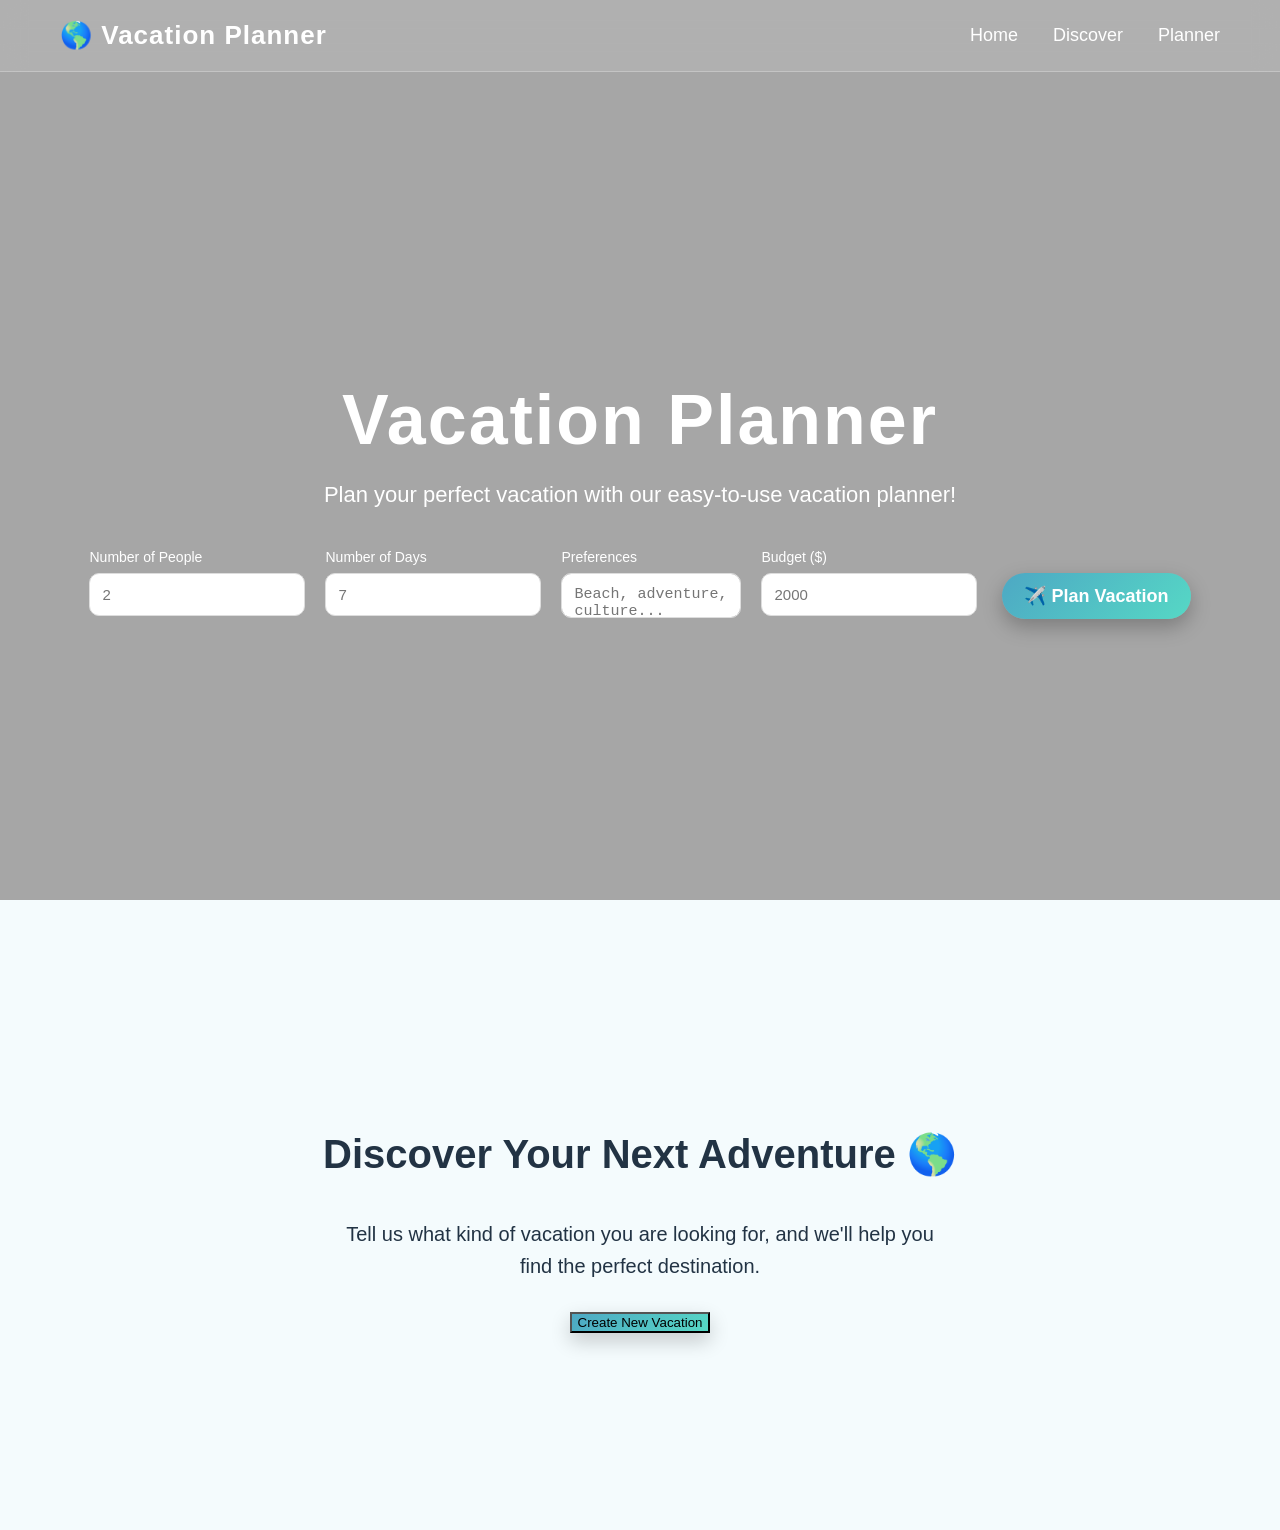
==== vacation-planner-web/index.html @ e86437b3 "Create initial vacation planner landing page design" ====
<!DOCTYPE html>
<html lang="en">
<head>
  <meta charset="UTF-8">
  <meta name="viewport" content="width=device-width, initial-scale=1.0">
  <title>Vacation Planner</title>
  <link rel="stylesheet" href="style.css">
</head>

<body>

    <!-- NAVBAR -->
    <nav class="navbar">

        <div class="logo">
            🌎 Vacation Planner
        </div>


        <ul class="nav-links">

            <li><a href="#home">Home</a></li>

            <li><a href="#discover">Discover</a></li>

            <li><a href="#planner">Planner</a></li>

        </ul>

    </nav>


    <!-- HERO -->
    <section class="hero" id="home">

        <div class="hero-content">

            <h1>Vacation Planner</h1>

            <p>
                Plan your perfect vacation with our easy-to-use vacation planner!
            </p>


            <div class="planner-box" id="planner">
<div class="fields">

        
                <div class="input-group">
                    <label for="number_of_people">Number of People</label>
                    <input type="number" id="number_of_people" min="1" placeholder="2">
                </div>


                <div class="input-group">
                    <label for="number_of_days">Number of Days</label>
                    <input type="number" id="number_of_days" min="1" placeholder="7">
                </div>


                <div class="input-group">
                    <label for="preferences">Preferences</label>
                    <textarea id="preferences" placeholder="Beach, adventure, culture..."></textarea>
                </div>


                <div class="input-group">
                    <label for="budget">Budget ($)</label>
                    <input type="number" id="budget" placeholder="2000">
                </div>

</div>
                <button type="button" id="plan-button">
                    ✈️ Plan Vacation
                </button>


            </div>

        </div>

    </section>


    <!-- DISCOVER SECTION -->
    <section class="about" id="discover">

        <h2>
            Discover Your Next Adventure 🌎
        </h2>


        <p>
            Tell us what kind of vacation you are looking for,
            and we'll help you find the perfect destination.
        </p>


        <button type="button" id="create-new-vacation">
            Create New Vacation
        </button>


    </section>


    <script src="script.js"></script>

</body>
---- vacation-planner-web/style.css ----
/* =========================
   GENERAL
========================= */

* {
    box-sizing: border-box;
}

html {
    scroll-behavior: smooth;
}

body {
    margin: 0;
    font-family: Arial, sans-serif;
}


/* =========================
   HERO
========================= */

.hero {
    min-height: 100vh;
    background-attachment: fixed;
    display: flex;
    justify-content: center;
    align-items: center;

    position: relative;

    background-size: cover;
    background-position: center;

    animation: backgroundChange 20s infinite;
}


/* Dark overlay over the images */

.hero::before {
    content: "";

    position: absolute;

    top: 0;
    left: 0;

    width: 100%;
    height: 100%;

    background: rgba(0, 0, 0, 0.35);
}


/* =========================
   BACKGROUND ANIMATION
========================= */

@keyframes backgroundChange {

    0% {
        background-image: url("https://images.unsplash.com/photo-1507525428034-b723cf961d3e");
    }

    25% {
        background-image: url("https://images.unsplash.com/photo-1500530855697-b586d89ba3ee");
    }

    50% {
        background-image: url("https://images.unsplash.com/photo-1476514525535-07fb3b4ae5f1");
    }

    75% {
        background-image: url("https://images.unsplash.com/photo-1501785888041-af3ef285b470");
    }

    100% {
        background-image: url("https://images.unsplash.com/photo-1507525428034-b723cf961d3e");
    }
}


/* =========================
   HERO CONTENT
========================= */

.hero-content {
 margin-top: 40px;
    position: relative;

    z-index: 1;

    width: 90%;
    max-width: 1000px;

    text-align: center;

    color: white;


animation: fadeUp 1.2s ease;

}


@keyframes fadeUp {

from {

opacity:0;

transform:translateY(40px);

}


to {

opacity:1;

transform:translateY(0);

}

}

.hero h1 {

    
    font-size: clamp(40px, 7vw, 70px);

    font-weight: 800;

    letter-spacing: 2px;

    margin-bottom: 15px;
}


.hero p {

    font-size: 22px;

    margin-bottom: 40px;
}


/* =========================
   PLANNER BOX
========================= */
.planner-box {

    display: flex;

    align-items: center;

    justify-content: center;

    gap: 25px;

}


.fields {

    display: flex;

    flex-direction: row;

    gap: 20px;

}


.input-group {

    display: flex;

    flex-direction: column;  /* label au-dessus de l'input */

    gap: 8px;

}


#plan-button {

    margin-top: 25px;

    white-space: nowrap;

}


.planner-box label {

    color: white;

    font-size: 14px;

    display: flex;

    flex-direction: column;

    gap: 8px;

    text-align: left;
}


.planner-box input,
.planner-box textarea {

    border: 1px solid #ddd;

    border-radius: 10px;

    padding: 12px;

    font-size: 15px;

    outline: none;
}


.planner-box input:focus,
.planner-box textarea:focus {

    border-color: #5bb8d6;
}


.planner-box textarea {

    width: 180px;

    height: 45px;

    resize: none;
}

/* =========================
   MAIN BUTTON
========================= */
#plan-button {

    padding: 12px 22px;

    border-radius: 30px;

    border: none;

    background: linear-gradient(
        135deg,
        #4da8c4,
        #56d8c5
    );

    color: white;

    font-size: 18px;

    font-weight: bold;

    cursor: pointer;

    transition: 0.3s;

    box-shadow: 0 8px 20px rgba(0,0,0,0.25);

}


#plan-button:hover {

    transform: translateY(-4px);

    box-shadow: 0 12px 25px rgba(0,0,0,0.35);

}

/* =========================
   BUTTON
========================= */

button {

background: linear-gradient(
135deg,
#4da8c4,
#56d8c5
);

box-shadow:
0 8px 20px rgba(0,0,0,0.2);

}


button:hover {

    background: #328ba8;

    transform: translateY(-2px);
}


/* =========================
   SECOND SECTION
========================= */

.about {

    min-height: 70vh;

    display: flex;

    flex-direction: column;

    justify-content: center;

    align-items: center;

    text-align: center;

    padding: 60px 20px;

    background: #f4fbfd;

    color: #234;
}


.about h2 {

    font-size: 40px;

    margin-bottom: 20px;
}


.about p {

    font-size: 20px;

    max-width: 600px;

    line-height: 1.6;

    margin-bottom: 30px;
}

/* =========================
   NAVBAR
========================= */

.navbar {

    position: fixed;

    top: 0;
    left: 0;

    width: 100%;

    z-index: 100;

    display: flex;

    justify-content: space-between;

    align-items: center;

    padding: 20px 60px;


    /* effet verre */
    background: rgba(255, 255, 255, 0.12);

    backdrop-filter: blur(12px);

    border-bottom: 1px solid rgba(255,255,255,0.25);

}


/* Logo */

.logo {

    color: white;

    font-size: 26px;

    font-weight: bold;

    letter-spacing: 1px;

}


/* Menu */

.nav-links {

    display: flex;

    gap: 35px;

    list-style: none;

    margin: 0;

    padding: 0;

}


/* Links */

.nav-links a {

    color: white;

    text-decoration: none;

    font-size: 18px;

    font-weight: 500;

    transition: 0.3s;

}


/* Animations */

.nav-links a:hover {

    color: #56d8c5;

    transform: translateY(-2px);

}
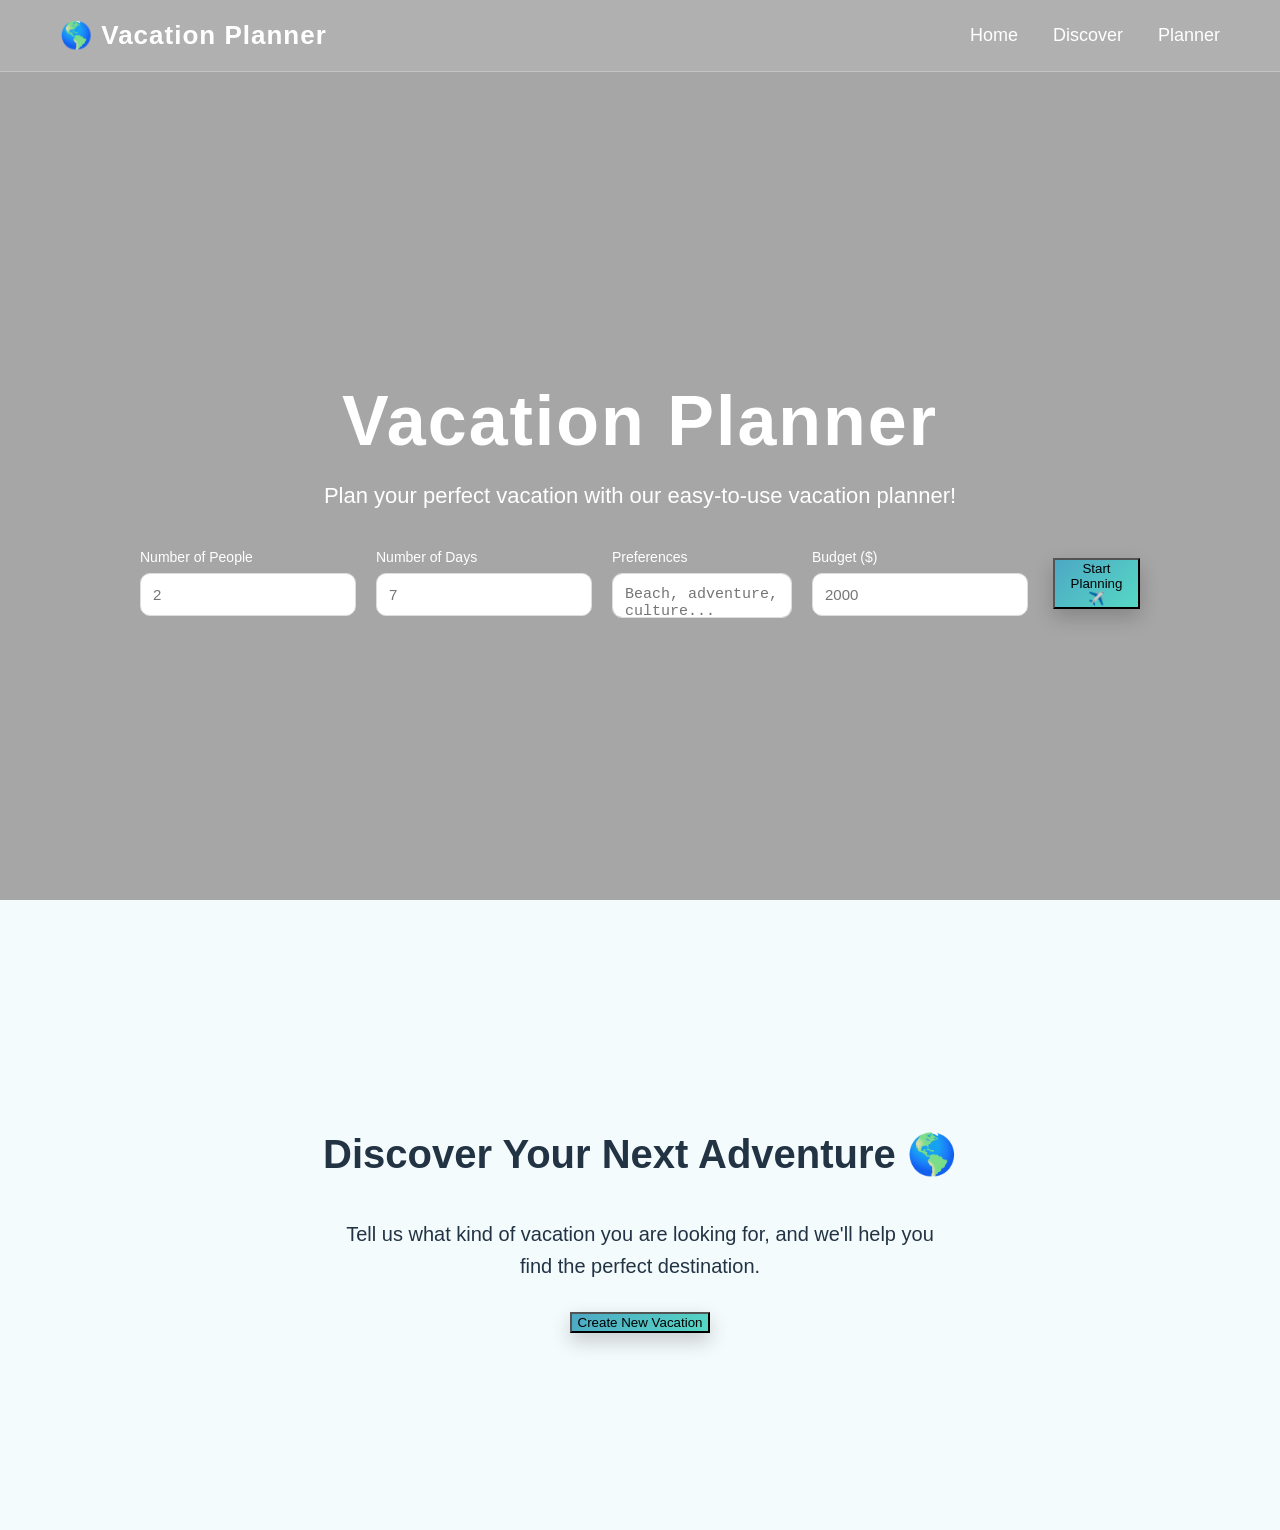
==== commit a0c6645f: "Create AI planner conversation page structure" ====
--- a/vacation-planner-web/index.html
+++ b/vacation-planner-web/index.html
@@ -70,9 +70,11 @@
                 </div>
 
 </div>
-                <button type="button" id="plan-button">
-                    ✈️ Plan Vacation
-                </button>
+               <a href="planner.html">
+    <button>
+        Start Planning ✈️
+    </button>
+</a>
 
 
             </div>
